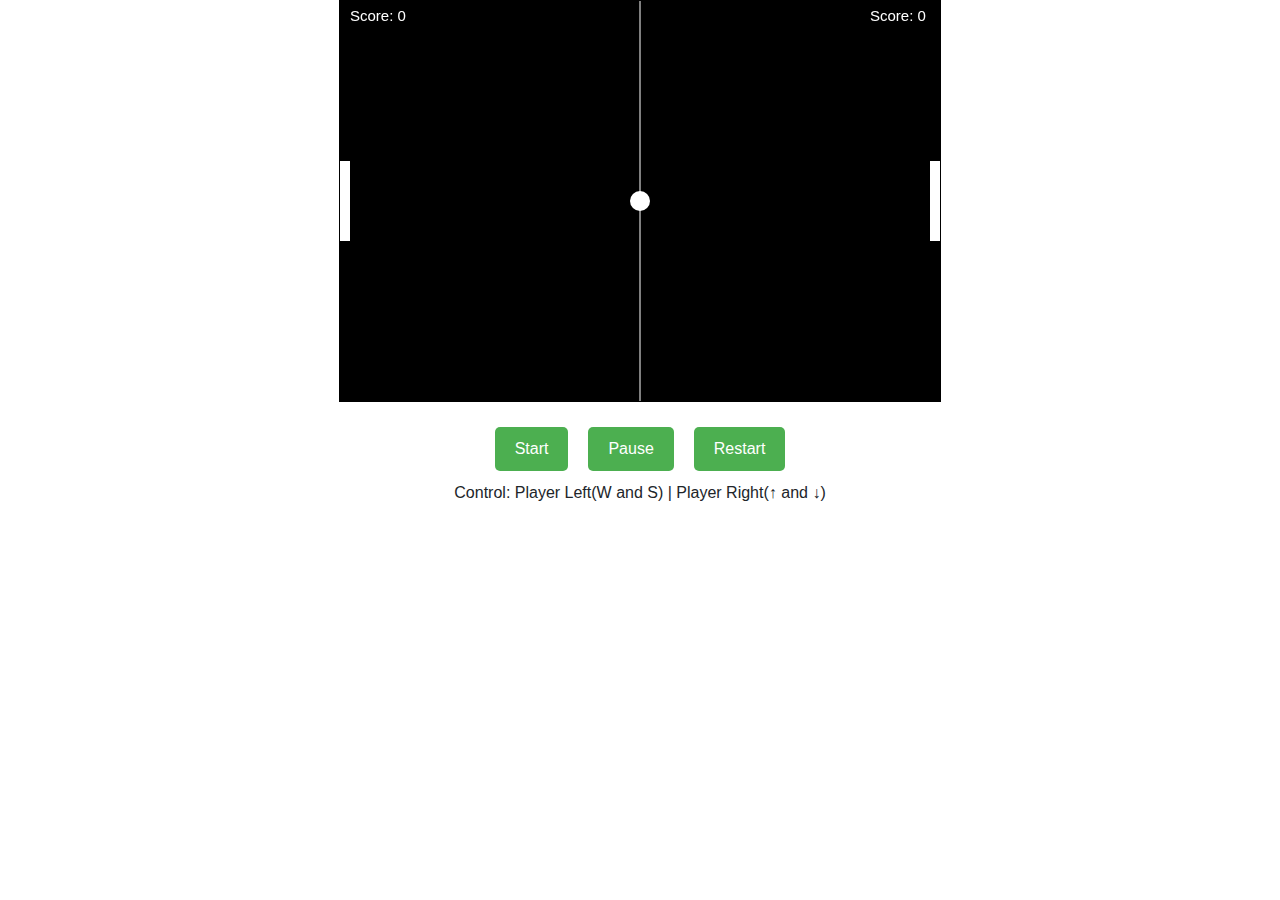
==== pingpong.html @ e20285c6 "follow tutorial" ====
<!DOCTYPE html>
<html>
<head>
  <title>Ping Pong Game</title>
  <!-- Add the Bootstrap CSS file -->
<link rel="stylesheet" href="https://maxcdn.bootstrapcdn.com/bootstrap/4.0.0/css/bootstrap.min.css">

<!-- Add the Bootstrap JavaScript file -->


  <link rel="stylesheet" href="styles.css">
  <style>
    canvas {
      border: 1px solid black;
    }
  </style>
</head>
<body>
  <div class="container">
  <canvas id="canvas" width="600" height="400"></canvas>
</div>
<div class="button">
  <button id="start-btn" class="btn">Start</button>
    <button id="pause-btn" class="btn">Pause</button>
    <button id="restart-btn" class="btn">Restart</button>
  </div>
 <p class="control">Control: Player Left(W and S) | Player Right(↑ and ↓)</p>
  <!-- Add a modal element with an ID -->
<div class="modal" tabindex="-1" role="dialog" id="message-modal">
  <div class="modal-dialog" role="document">
    <div class="modal-content">
      <div class="modal-body">
        <h5 id="message"></h5>
      </div>
      <div class="modal-footer">
        <button type="button" id="message-modal-close" class="btn btn-secondary" data-dismiss="modal">Close</button>
      </div>
    </div>
  </div>
</div>

  <script src="https://code.jquery.com/jquery-3.6.0.min.js"></script>
  <script src="https://maxcdn.bootstrapcdn.com/bootstrap/4.0.0/js/bootstrap.min.js"></script>
  <script src="script.js"></script>
</body>
</html>
---- styles.css ----
.container {
    display: flex;
    flex-direction: column;
    align-items: center;
    justify-content: center;
  }
  
  .button{
    display: flex;
    justify-content: center;
    margin-top: 15px;
  }
  
  .btn {
    background-color: #4caf50;
    border: none;
    color: white;
    padding: 10px 20px;
    text-align: center;
    text-decoration: none;
    display: inline-block;
    font-size: 16px;
    margin: 10px;
    cursor: pointer;
    border-radius: 5px;
  }
  
  .btn:hover {
    background-color: #3e8e41;
  }
  
  .control {
      text-align: center;
  }
  
  canvas {
    background: #000;
  }
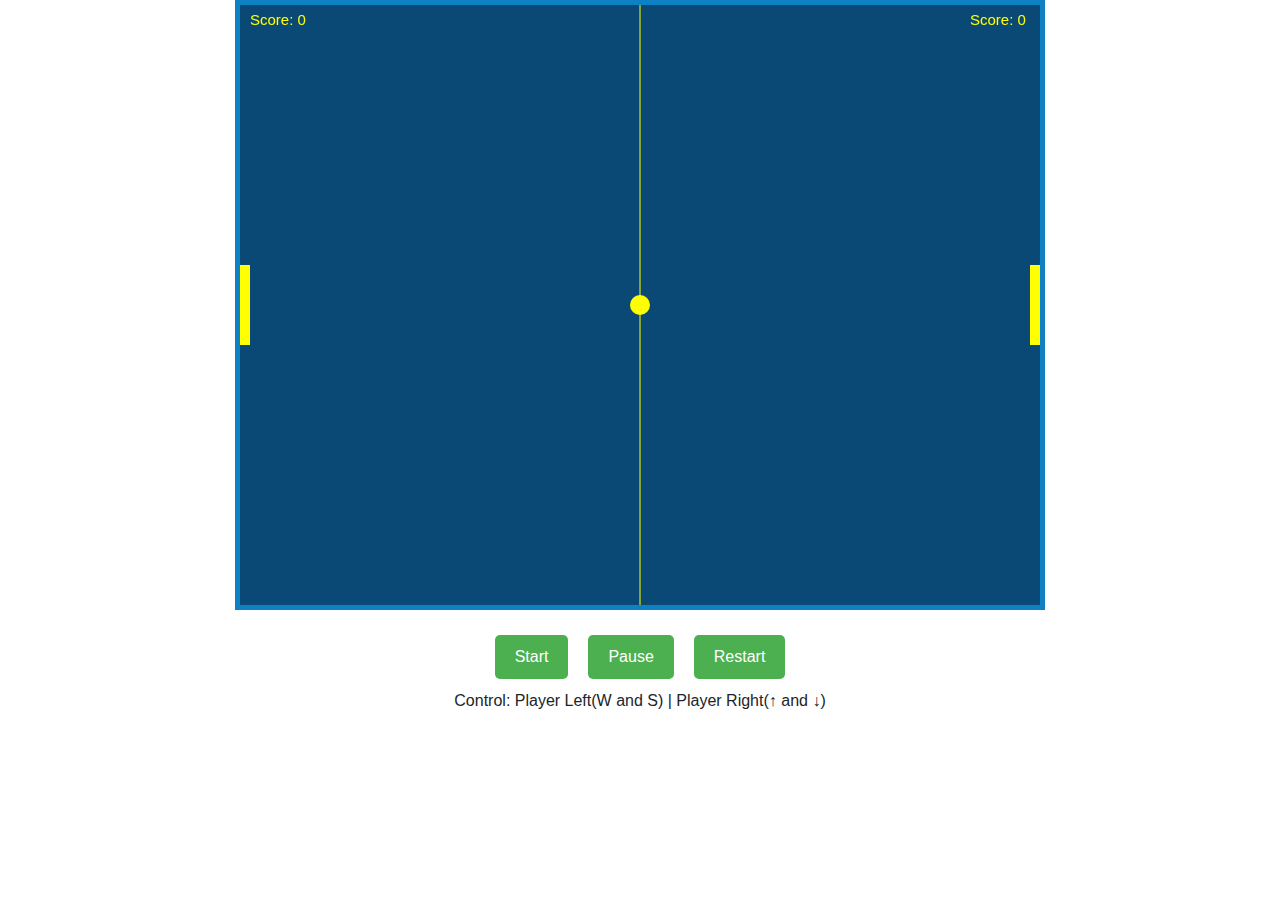
==== commit 82447d1a: "change color of some parts: board background, ball, net, line and change size of the board" ====
--- a/pingpong.html
+++ b/pingpong.html
@@ -11,13 +11,13 @@
   <link rel="stylesheet" href="styles.css">
   <style>
     canvas {
-      border: 1px solid black;
+      border: 5px solid rgb(14, 129, 196);
     }
   </style>
 </head>
 <body>
   <div class="container">
-  <canvas id="canvas" width="600" height="400"></canvas>
+  <canvas id="canvas" width="800" height="600"></canvas>
 </div>
 <div class="button">
   <button id="start-btn" class="btn">Start</button>
--- a/styles.css
+++ b/styles.css
@@ -34,5 +34,5 @@
   }
   
   canvas {
-    background: #000;
+    background: #0a4975;
   }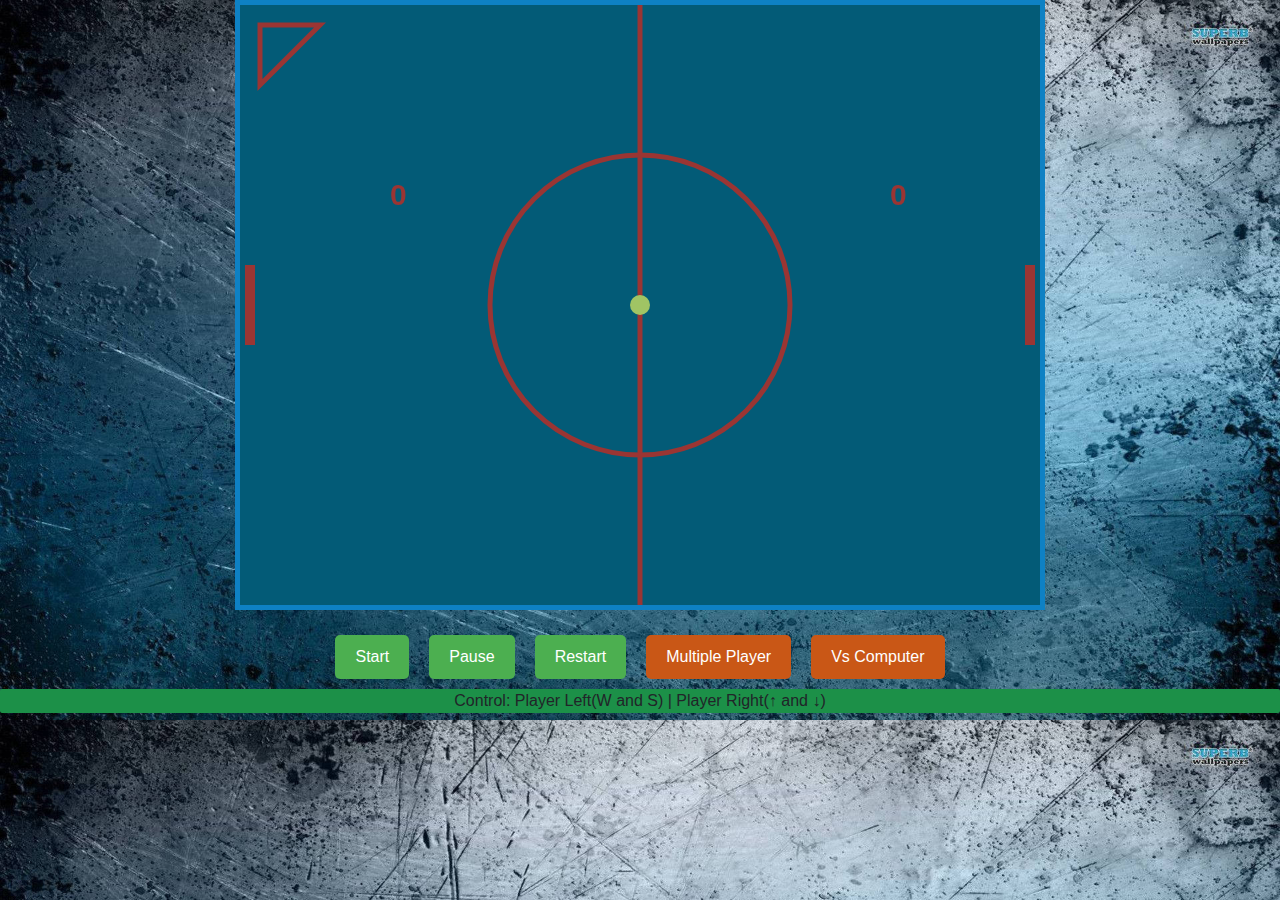
==== commit ee5ffde9: "create barriers and button for multiple player and vs computer. Additionally, some changed color of " ====
--- a/pingpong.html
+++ b/pingpong.html
@@ -23,6 +23,8 @@
   <button id="start-btn" class="btn">Start</button>
     <button id="pause-btn" class="btn">Pause</button>
     <button id="restart-btn" class="btn">Restart</button>
+    <button id="multi-btn" class="btngame">Multiple Player</button>
+    <button id="ai-btn" class="btngame">Vs Computer</button>
   </div>
  <p class="control">Control: Player Left(W and S) | Player Right(↑ and ↓)</p>
   <!-- Add a modal element with an ID -->
--- a/styles.css
+++ b/styles.css
@@ -1,3 +1,7 @@
+body {
+    background-image: url(./image/background.jpg);
+    background-size: 100%;
+}
 .container {
     display: flex;
     flex-direction: column;
@@ -24,15 +28,36 @@
     cursor: pointer;
     border-radius: 5px;
   }
+
   
   .btn:hover {
     background-color: #3e8e41;
   }
+
+  .btngame {
+    background-color: #c95716;
+    border: none;
+    color: white;
+    padding: 10px 20px;
+    text-align: center;
+    text-decoration: none;
+    display: inline-block;
+    font-size: 16px;
+    margin: 10px;
+    cursor: pointer;
+    border-radius: 5px;
+  }
   
   .control {
       text-align: center;
+      background-color: #1c9048;
+      
+      font-size: 16px;
+      border-radius: 2px;
+      justify-content: center;
+           
   }
   
   canvas {
-    background: #0a4975;
+    background: #043355;
   }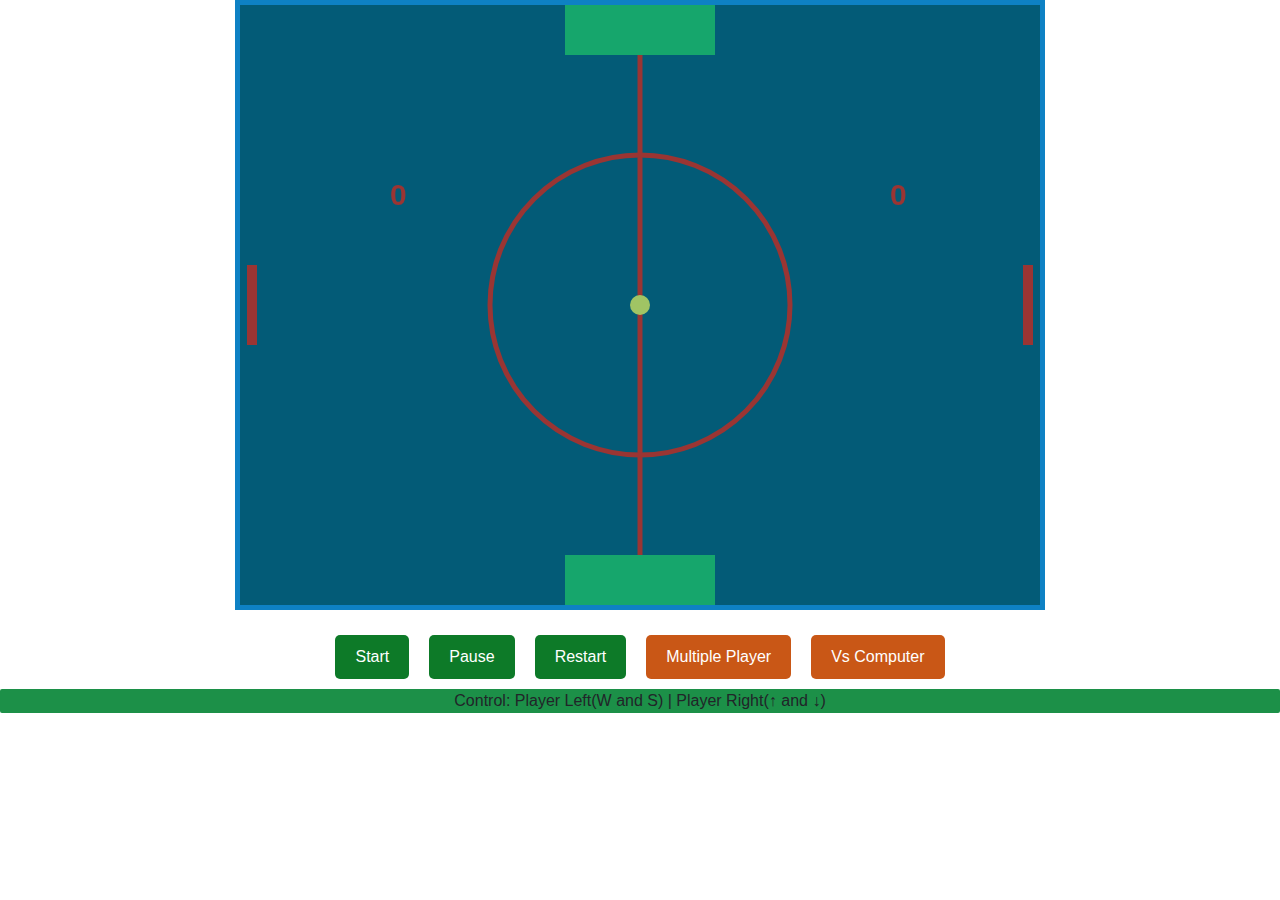
==== commit 9da1e851: "put files into specified folders" ====
--- a/pingpong.html
+++ b/pingpong.html
@@ -8,7 +8,7 @@
 <!-- Add the Bootstrap JavaScript file -->
 
 
-  <link rel="stylesheet" href="styles.css">
+  <link rel="stylesheet" href="./css/styles.css">
   <style>
     canvas {
       border: 5px solid rgb(14, 129, 196);
@@ -43,6 +43,6 @@
 
   <script src="https://code.jquery.com/jquery-3.6.0.min.js"></script>
   <script src="https://maxcdn.bootstrapcdn.com/bootstrap/4.0.0/js/bootstrap.min.js"></script>
-  <script src="script.js"></script>
+  <script src="./js/script.js"></script>
 </body>
 </html>--- a/css/styles.css
+++ b/css/styles.css
@@ -0,0 +1,77 @@
+body {
+    background-image: url(./image/background.jpg);
+    background-size: 100%;
+}
+.container {
+    display: flex;
+    flex-direction: column;
+    align-items: center;
+    justify-content: center;
+  }
+  
+  .button{
+    display: flex;
+    justify-content: center;
+    margin-top: 15px;
+  }
+  
+  .btn {
+    background-color: #4caf50;
+    border: none;
+    color: white;
+    padding: 10px 20px;
+    text-align: center;
+    text-decoration: none;
+    display: inline-block;
+    font-size: 16px;
+    margin: 10px;
+    cursor: pointer;
+    border-radius: 5px;
+  }
+
+  
+  .btn:hover {
+    background-color: #3e8e41;
+  }
+
+  .btn {
+    background-color: #0d7a28;
+    border: none;
+    color: white;
+    padding: 10px 20px;
+    text-align: center;
+    text-decoration: none;
+    display: inline-block;
+    font-size: 16px;
+    margin: 10px;
+    cursor: pointer;
+    border-radius: 5px;
+  }
+
+  .btngame {
+    background-color: #c95716;
+    border: none;
+    color: white;
+    padding: 10px 20px;
+    text-align: center;
+    text-decoration: none;
+    display: inline-block;
+    font-size: 16px;
+    margin: 10px;
+    cursor: pointer;
+    border-radius: 5px;
+  }
+  
+  .control {
+      text-align: center;
+      background-color: #1c9048;
+      
+      font-size: 16px;
+      border-radius: 2px;
+      justify-content: center;
+           
+  }
+  
+  canvas {
+    background: #043355;
+  }